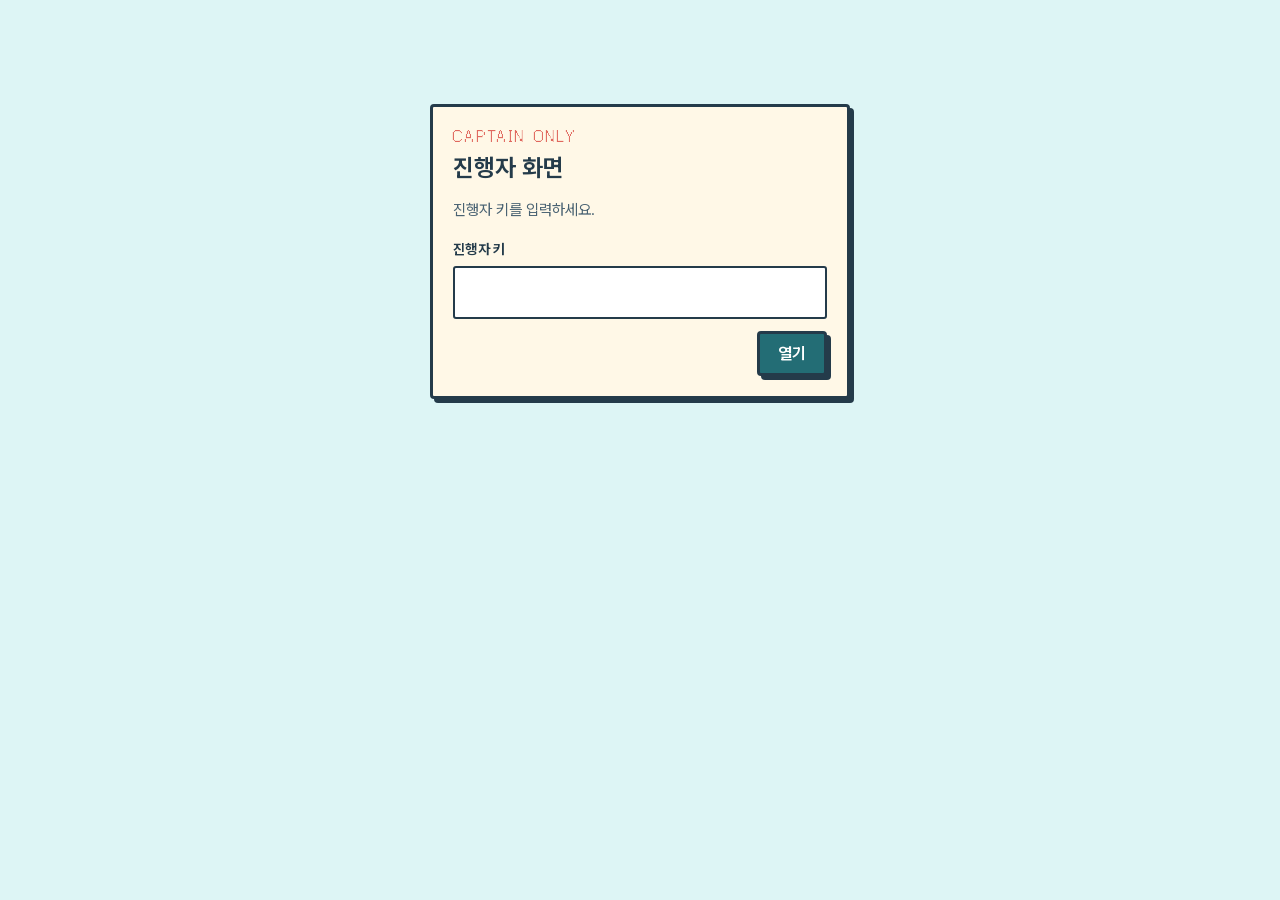
==== admin.html @ 7d0cd67b "미궁 — 대전 보물항해 v1: 10개 문항·3종 유형·기록장·아이디어 출항·진행자 화면 Co-Authored-By: Claude Fable 5.1 <noreply@anthropic" ====
<!doctype html>
<html lang="ko">
<head>
<meta charset="utf-8">
<meta name="viewport" content="width=device-width, initial-scale=1">
<title>미궁 진행자 화면 — 선원 기록</title>
<meta name="robots" content="noindex">
<link rel="stylesheet" href="styles.css?v=1">
<style>
  .admin { width: min(1360px, 100%); margin: 0 auto; padding: 24px; display: grid; gap: 16px; }
  .kpis { display: grid; grid-template-columns: repeat(auto-fit, minmax(150px, 1fr)); gap: 12px; }
  .kpi { border: 2px solid var(--ink); background: var(--white); padding: 10px 14px; }
  .kpi b { display: block; font-family: var(--font-pixel); font-size: 28px; line-height: 1.1; }
  .kpi span { font-size: 13px; color: var(--ink-soft); }
  table.crew { width: 100%; border-collapse: collapse; font-size: 14px; background: var(--white); }
  table.crew th, table.crew td { border: 1px solid #C9D3D8; padding: 6px 8px; text-align: left; vertical-align: top; }
  table.crew th { background: var(--sky); font-weight: 650; position: sticky; top: 0; }
  table.crew td.idea { min-width: 260px; }
  .bar { height: 10px; background: #E3E8EB; border: 1px solid var(--ink); position: relative; min-width: 80px; }
  .bar i { position: absolute; left: 0; top: 0; bottom: 0; background: var(--leaf); }
  .gate { max-width: 420px; margin: 80px auto; }
  .toolbar { display: flex; gap: 10px; align-items: center; flex-wrap: wrap; justify-content: space-between; }
  .status { font-size: 14px; color: var(--ink-soft); }
  pre { font-size: 12px; background: var(--white); border: 2px solid var(--ink); padding: 10px; overflow: auto; }
</style>
</head>
<body>
<div class="admin" id="app"></div>
<script src="config.js?v=1"></script>
<script>
(function () {
  const CFG = window.MIGUNG_CONFIG || {};
  const $ = (s) => document.querySelector(s);
  const esc = (s) => String(s ?? "").replace(/[&<>"']/g, (c) => ({ "&": "&amp;", "<": "&lt;", ">": "&gt;", '"': "&quot;", "'": "&#39;" }[c]));
  const key = new URLSearchParams(location.search).get("key") || sessionStorage.getItem("migung.admin");
  const app = $("#app");

  if (CFG.ADMIN_KEY && key !== CFG.ADMIN_KEY) {
    app.innerHTML = `<div class="panel gate"><div class="eyebrow">CAPTAIN ONLY</div><h2>진행자 화면</h2><p class="muted">진행자 키를 입력하세요.</p>
      <form id="gate"><div class="field"><label for="k">진행자 키</label><input id="k" type="password" autocomplete="off"></div><div class="btn-row end" style="margin-top:12px"><button class="btn">열기</button></div></form></div>`;
    $("#gate").onsubmit = (e) => { e.preventDefault(); sessionStorage.setItem("migung.admin", $("#k").value.trim()); location.search = ""; };
    return;
  }
  sessionStorage.setItem("migung.admin", key || "");

  let rows = [];
  function render() {
    const total = rows.length, finished = rows.filter((r) => r.ideaText).length;
    const avgCollected = total ? (rows.reduce((a, r) => a + (+r.collected || 0), 0) / total).toFixed(1) : "0";
    const assisted = rows.reduce((a, r) => a + (+r.assisted || 0), 0);
    app.innerHTML = `
      <div class="toolbar">
        <div><div class="eyebrow">CAPTAIN VIEW</div><h2 style="margin:0">미궁 선원 기록 <span class="muted">${esc(CFG.CAMP_NAME || "")}</span></h2></div>
        <div class="btn-row"><button type="button" class="btn btn-sm btn-ghost" id="refresh">새로고침</button><button type="button" class="btn btn-sm btn-ghost" id="csv">CSV 내려받기</button><label class="status"><input type="checkbox" id="auto" checked> 15초마다 자동 갱신</label></div>
      </div>
      <p class="status" id="status"></p>
      <div class="kpis">
        <div class="kpi"><b>${total}</b><span>접속 선원</span></div>
        <div class="kpi"><b>${finished}</b><span>아이디어 제출</span></div>
        <div class="kpi"><b>${avgCollected}</b><span>평균 발견 카드 (/10)</span></div>
        <div class="kpi"><b>${assisted}</b><span>함께 풀기 사용 (문항 수 합계)</span></div>
      </div>
      <div class="table-wrap panel" style="padding:0;max-height:70vh;overflow:auto">
        <table class="crew"><thead><tr><th>이름</th><th>학과</th><th>진행</th><th>시도</th><th>힌트</th><th>함께</th><th>선택 자원</th><th>고객 / 문제</th><th>아이디어 한 문장</th><th>최근 갱신</th></tr></thead>
        <tbody>${rows.length ? rows.map((r) => `<tr>
          <td><b>${esc(r.name)}</b></td><td>${esc(r.dept)}</td>
          <td><div class="bar"><i style="width:${(+r.collected || 0) * 10}%"></i></div><span class="muted">${esc(r.collected || 0)}/10 · ${esc(r.currentPuzzleId || "")}</span></td>
          <td>${esc(r.attempts)}</td><td>${esc(r.hints)}</td><td>${esc(r.assisted)}</td>
          <td>${esc(r.ideaResources)}</td><td>${esc(r.ideaCustomer)}${r.ideaProblem ? " / " + esc(r.ideaProblem) : ""}</td>
          <td class="idea">${r.ideaText ? "우리는 <b>" + esc(r.ideaCustomer) + "</b>이(가) 겪는 <b>" + esc(r.ideaProblem) + "</b> 문제를 <b>" + esc(r.ideaResources) + "</b>을(를) 활용한 <b>" + esc(r.ideaText) + "</b>(으)로 해결한다." : '<span class="muted">아직</span>'}</td>
          <td class="muted">${esc((r.updatedAt || "").replace("T", " ").slice(5, 16))}</td></tr>`).join("") : `<tr><td colspan="10" class="muted" style="padding:24px;text-align:center">아직 기록이 없어요.</td></tr>`}</tbody></table>
      </div>
      ${CFG.SHEET_ENDPOINT ? "" : `<div class="panel"><h3>구글 시트가 연결되지 않았어요</h3><p>config.js의 <code>SHEET_ENDPOINT</code>에 Apps Script 웹앱 URL을 넣으면 선원들의 기록이 이 화면과 구글 시트에 쌓여요. 설정 방법은 저장소의 <code>apps-script/README.md</code>를 보세요.</p>
        <p class="muted">연결 전에는 학생이 결과 화면에서 내려받은 JSON 파일을 아래에 붙여 넣어 확인할 수 있어요.</p>
        <textarea id="paste" rows="4" style="width:100%;border:2px solid var(--ink);padding:8px" placeholder='{"crew":...} 파일 내용을 붙여 넣고 추가를 누르세요'></textarea>
        <div class="btn-row end" style="margin-top:8px"><button type="button" class="btn btn-sm" id="add">추가</button></div></div>`}`;
    $("#refresh").onclick = fetchRows;
    $("#csv").onclick = downloadCsv;
    const add = $("#add"); if (add) add.onclick = () => { try { const j = JSON.parse($("#paste").value); rows.unshift(j.summary || j); render(); } catch (e) { alert("JSON을 읽을 수 없어요."); } };
  }
  function setStatus(t) { const s = $("#status"); if (s) s.textContent = t; }
  async function fetchRows() {
    if (!CFG.SHEET_ENDPOINT) { render(); setStatus("시트 미연결 — 로컬 보기 모드"); return; }
    setStatus("불러오는 중…");
    try {
      const r = await fetch(CFG.SHEET_ENDPOINT + "?action=crew&key=" + encodeURIComponent(CFG.ADMIN_KEY || ""), { cache: "no-store" });
      const j = await r.json();
      rows = (j.rows || []).sort((a, b) => String(b.updatedAt).localeCompare(String(a.updatedAt)));
      render(); setStatus("갱신 " + new Date().toLocaleTimeString("ko-KR") + " · " + rows.length + "명");
    } catch (e) { render(); setStatus("불러오기 실패: " + e.message + " — 엔드포인트 URL과 배포 권한(모든 사용자)을 확인하세요."); }
  }
  function downloadCsv() {
    const cols = ["name", "dept", "collected", "attempts", "hints", "assisted", "ideaResources", "ideaCustomer", "ideaProblem", "ideaText", "startedAt", "updatedAt", "sessionId", "puzzleDetail"];
    const q = (v) => '"' + String(v ?? "").replace(/"/g, '""') + '"';
    const csv = "﻿" + cols.join(",") + "\n" + rows.map((r) => cols.map((c) => q(r[c])).join(",")).join("\n");
    const a = document.createElement("a"); a.href = URL.createObjectURL(new Blob([csv], { type: "text/csv" })); a.download = "미궁_선원기록.csv"; a.click();
  }
  render(); fetchRows();
  setInterval(() => { const a = $("#auto"); if (a && a.checked && CFG.SHEET_ENDPOINT) fetchRows(); }, 15000);
})();
</script>
</body>
</html>
---- styles.css ----
/* ============================================================
   미궁 — 대전 보물항해 · 디자인 시스템
   레이아웃: 64px 헤더 + 3열(208 / 1fr / 272), 1024~1279 2열, 그 아래 1열
   픽셀은 프레임·바다·캐릭터에만, 사진과 본문은 선명하게
   ============================================================ */
@font-face { font-family: "Pretendard"; src: url("fonts/PretendardVariable.woff2") format("woff2"); font-weight: 45 920; font-display: swap; }
@font-face { font-family: "Galmuri11"; src: url("fonts/Galmuri11.woff2") format("woff2"); font-weight: 400; font-display: swap; }
@font-face { font-family: "Galmuri11"; src: url("fonts/Galmuri11-Bold.woff2") format("woff2"); font-weight: 700; font-display: swap; }

:root {
  --ink: #243B4A;
  --ink-soft: #4A6373;
  --cream: #FFF8E7;
  --cream-2: #FBEFD3;
  --sea: #5CCADB;
  --sea-deep: #3FB2C6;
  --sky: #DDF5F5;
  --sky-2: #BDE7F2;
  --leaf: #B7D883;
  --leaf-deep: #8FBF5A;
  --coral: #F28B82;
  --coral-deep: #E0675D;
  --primary: #236D75;
  --primary-deep: #1A545B;
  --yellow: #F6CD69;
  --white: #FFFFFF;
  --danger: #C94C45;
  --ok: #3E8E55;

  --font-body: "Pretendard", "Apple SD Gothic Neo", "Noto Sans KR", system-ui, sans-serif;
  --font-pixel: "Galmuri11", "DungGeunMo", "Pretendard", monospace;

  --border: 3px solid var(--ink);
  --shadow: 4px 4px 0 var(--ink);
  --shadow-sm: 2px 2px 0 var(--ink);
  --radius: 4px;

  --fs-body: 18px;
  --lh-body: 1.6;
  --gap: 16px;
  --pad: 24px;
  --max-w: 1360px;
}
:root[data-large="1"] { --fs-body: 20px; }

* { box-sizing: border-box; }
html, body { margin: 0; padding: 0; }
html { background: var(--sky); color: var(--ink); }
body {
  font-family: var(--font-body);
  font-size: var(--fs-body);
  line-height: var(--lh-body);
  background: var(--sky);
  color: var(--ink);
  -webkit-font-smoothing: antialiased;
  min-height: 100%;
  overflow-x: hidden;
}
img { max-width: 100%; display: block; }
button { font: inherit; color: inherit; cursor: pointer; }
button:disabled { cursor: not-allowed; }
input, textarea, select { font: inherit; color: inherit; }
[hidden] { display: none !important; }
.muted { color: var(--ink-soft); font-size: 0.85em; }
.w-full { width: 100%; }
.skip { position: absolute; left: -999px; top: 8px; background: var(--yellow); padding: 8px 12px; border: var(--border); z-index: 999; }
.skip:focus { left: 8px; }

:focus-visible { outline: 3px solid var(--yellow); outline-offset: 2px; }

/* ---------- 타이포 ---------- */
.title-pixel { font-family: var(--font-pixel); font-weight: 700; letter-spacing: 0.02em; line-height: 1.1; margin: 0; }
h1.title-pixel { font-size: clamp(44px, 6vw, 72px); color: var(--primary); display: flex; align-items: center; gap: 16px; flex-wrap: wrap; }
.title-pixel.sm { font-size: 26px; color: var(--primary); }
.eyebrow { font-family: var(--font-pixel); font-size: 13px; letter-spacing: 0.18em; color: var(--coral-deep); text-transform: uppercase; }
.eyebrow-row { display: flex; justify-content: space-between; align-items: baseline; gap: 8px; margin-bottom: 8px; }
h2 { font-size: 24px; font-weight: 650; line-height: 1.3; margin: 4px 0 8px; text-wrap: balance; }
h3 { font-size: 19px; font-weight: 650; margin: 0 0 8px; }
.lead { margin: 8px 0 16px; }

/* ---------- 패널·칩·버튼 ---------- */
.panel { background: var(--cream); border: var(--border); box-shadow: var(--shadow); border-radius: var(--radius); padding: 20px; }
.chip { display: inline-block; font-family: var(--font-pixel); font-size: 14px; letter-spacing: 0.04em; padding: 4px 10px; border: 2px solid var(--ink); border-radius: 3px; line-height: 1.2; vertical-align: middle; }
.chip-sea { background: var(--sky-2); }
.chip-ink { background: var(--ink); color: var(--cream); }
.chip-leaf { background: var(--leaf); }
.chip-coral { background: var(--coral); }
.chip-yellow { background: var(--yellow); }
.tag { font-family: var(--font-pixel); font-size: 13px; letter-spacing: 0.06em; display: inline-block; padding: 4px 10px; background: var(--ink); color: var(--cream); border-radius: 3px; }

.btn {
  display: inline-flex; align-items: center; justify-content: center; gap: 8px;
  padding: 10px 18px; min-height: 44px;
  background: var(--primary); color: var(--white);
  border: var(--border); border-radius: var(--radius); box-shadow: var(--shadow);
  font-weight: 650; font-size: 16px; line-height: 1.2;
  transition: transform 120ms, box-shadow 120ms;
  text-decoration: none;
}
.btn:hover { transform: translate(-1px, -1px); box-shadow: 5px 5px 0 var(--ink); }
.btn:active { transform: translate(3px, 3px); box-shadow: 1px 1px 0 var(--ink); }
.btn:disabled { background: #C9D3D8; color: #5E6E78; transform: none; box-shadow: var(--shadow); }
.btn-lg { font-size: 18px; padding: 14px 26px; min-height: 52px; }
.btn-sm { font-size: 14px; padding: 6px 12px; min-height: 36px; box-shadow: var(--shadow-sm); }
.btn-sm:hover { box-shadow: 3px 3px 0 var(--ink); }
.btn-coral { background: var(--coral); color: var(--ink); }
.btn-coral:hover { background: var(--coral-deep); }
.btn-leaf { background: var(--leaf); color: var(--ink); }
.btn-yellow { background: var(--yellow); color: var(--ink); }
.btn-ghost { background: var(--cream); color: var(--ink); }
.btn-ghost:hover { background: var(--cream-2); }
.btn-row { display: flex; gap: 12px; flex-wrap: wrap; align-items: center; }
.btn-row.end { justify-content: flex-end; }
.btn-row.between { justify-content: space-between; }
.link { background: none; border: 0; padding: 4px 2px; color: var(--primary); text-decoration: underline; text-underline-offset: 3px; font-size: 15px; }

/* ---------- 시작 화면 ---------- */
.screen { min-height: 100vh; }
.screen-start {
  position: relative; overflow: hidden;
  display: grid; grid-template-columns: minmax(0, 1fr); align-items: center;
  padding: 24px; padding-block: 48px 40px;
  background: linear-gradient(180deg, var(--sky-2) 0%, var(--sky) 45%, var(--sea) 45.01%, var(--sea) 100%);
}
.sea-scene { position: absolute; inset: 0; pointer-events: none; z-index: 0; }
.sun { position: absolute; right: 10%; top: 8%; width: 72px; height: 72px; background: var(--yellow); border: 3px solid rgba(36,59,74,0.15); box-shadow: 0 0 0 10px rgba(246,205,105,0.25); image-rendering: pixelated; clip-path: polygon(25% 0,75% 0,100% 25%,100% 75%,75% 100%,25% 100%,0 75%,0 25%); }
.cloud { position: absolute; width: 96px; height: 28px; background: var(--white); border-radius: 2px; box-shadow: 18px -14px 0 0 var(--white), 44px -18px 0 0 var(--white), 64px -8px 0 0 var(--white); opacity: 0.95; animation: drift 46s linear infinite; }
.cloud.c1 { left: 6%; top: 10%; }
.cloud.c2 { left: 40%; top: 6%; transform: scale(0.75); animation-duration: 60s; }
.cloud.c3 { left: 70%; top: 18%; transform: scale(0.9); animation-duration: 52s; animation-delay: -20s; }
@keyframes drift { from { translate: 0 0; } to { translate: 60px 0; } }
.island-far { position: absolute; top: calc(45% - 16px); height: 20px; background: var(--leaf); border: 3px solid var(--ink); border-bottom: 0; border-radius: 10px 10px 0 0; }
.island-far::after { content: ""; position: absolute; left: 50%; top: -22px; width: 4px; height: 22px; background: var(--ink); }
.island-far::before { content: ""; position: absolute; left: calc(50% + 4px); top: -22px; width: 14px; height: 10px; background: var(--coral); }
.island-far.i1 { left: 58%; width: 110px; }
.island-far.i2 { left: 76%; width: 70px; height: 14px; }
.island-far.i2::before { background: var(--leaf-deep); width: 10px; height: 10px; border-radius: 50%; left: calc(50% - 5px); top: -28px; }
.island-far.i2::after { height: 18px; top: -18px; }
.island-far.i3 { left: 88%; width: 140px; height: 24px; }
.island-far.i3::before { background: var(--yellow); }
.sea-band { position: absolute; left: -200px; right: -200px; height: 10px; background: repeating-linear-gradient(90deg, rgba(255,255,255,0.65) 0 26px, transparent 26px 70px); animation: waves 7s linear infinite; }
.sea-band.b1 { top: 52%; }
.sea-band.b2 { top: 66%; animation-duration: 9s; animation-direction: reverse; opacity: 0.6; }
.sea-band.b3 { top: 82%; animation-duration: 11s; opacity: 0.45; }
@keyframes waves { from { translate: 0 0; } to { translate: 70px 0; } }
.boat-wrap { position: absolute; right: 8%; top: 46%; width: 224px; height: 144px; animation: bob 4s ease-in-out infinite; }
@keyframes bob { 0%,100% { translate: 0 0; } 50% { translate: 0 -6px; } }
canvas.boat { width: 224px; height: auto; image-rendering: pixelated; position: absolute; left: 0; bottom: 0; }
.naru-on-boat { position: absolute; left: 88px; bottom: 70px; }
.naru-on-boat canvas.naru { width: 64px; height: 64px; }
canvas.naru { width: 64px; height: 64px; image-rendering: pixelated; display: block; }
.bubble { position: absolute; background: var(--cream); border: var(--border); box-shadow: var(--shadow-sm); padding: 8px 12px; font-size: 15px; font-weight: 600; border-radius: 3px; white-space: nowrap; }
.bubble-tag { position: absolute; left: -3px; top: -22px; font-family: var(--font-pixel); font-size: 12px; background: var(--ink); color: var(--cream); padding: 2px 8px; }
.bubble-boat { left: 60px; top: -28px; }
.bubble-boat::after { content: ""; position: absolute; left: 24px; bottom: -9px; width: 12px; height: 9px; background: var(--cream); border: 3px solid var(--ink); border-top: 0; clip-path: polygon(0 0, 100% 0, 50% 100%); }

.start-card { position: relative; z-index: 1; width: min(640px, 100%); padding: 32px 32px 24px; margin-left: clamp(0px, 6vw, 96px); }
.tag-camp { position: absolute; top: -16px; left: 24px; }
.steps3 { list-style: none; display: grid; grid-template-columns: repeat(3, 1fr); gap: 12px; padding: 0; margin: 4px 0 20px; }
.steps3 li { border: 2px solid var(--ink); background: var(--sky); padding: 10px 8px; text-align: center; font-size: 15px; font-weight: 600; border-radius: 3px; }
.steps3 b { display: block; font-family: var(--font-pixel); font-size: 12px; letter-spacing: 0.15em; color: var(--primary); }
.form-start { display: grid; grid-template-columns: 1fr 1fr; gap: 14px 16px; }
.field { display: grid; gap: 6px; min-width: 0; }
.field label { font-size: 14px; font-weight: 650; letter-spacing: 0.02em; }
.field input, .field textarea, .field select { width: 100%; padding: 10px 12px; border: 2px solid var(--ink); border-radius: 3px; background: var(--white); min-height: 44px; }
.field input:focus { outline: 3px solid var(--yellow); outline-offset: 1px; }
.field.invalid input { border-color: var(--danger); background: #FFF1F0; }
.form-error { grid-column: 1 / -1; color: var(--danger); font-size: 15px; margin: -4px 0 0; }
.start-actions { grid-column: 1 / -1; display: flex; justify-content: flex-end; gap: 12px; flex-wrap: wrap; margin-top: 4px; }
.start-links { display: flex; gap: 16px; margin-top: 18px; flex-wrap: wrap; }
.map-note { position: absolute; left: 24px; bottom: 12px; z-index: 1; font-size: 13px; color: var(--ink); background: rgba(255,248,231,0.85); padding: 2px 8px; border-radius: 3px; margin: 0; }

/* ---------- 게임 화면 ---------- */
.screen-game { background: var(--sky); display: flex; flex-direction: column; }
.topbar {
  height: 64px; display: flex; align-items: center; justify-content: space-between; gap: 16px;
  padding: 0 var(--pad); background: var(--cream); border-bottom: var(--border);
  position: sticky; top: 0; z-index: 20;
}
.topbar-brand { display: flex; align-items: center; gap: 12px; min-width: 0; }
.topbar-camp { font-size: 13px; color: var(--ink-soft); white-space: nowrap; overflow: hidden; text-overflow: ellipsis; }
.topbar-right { display: flex; align-items: center; gap: 12px; }
.crew-label { font-size: 14px; font-weight: 650; white-space: nowrap; max-width: 220px; overflow: hidden; text-overflow: ellipsis; }
.progress-pips { display: flex; gap: 4px; }
.progress-pips i { width: 14px; height: 14px; border: 2px solid var(--ink); background: var(--white); display: block; }
.progress-pips i.done { background: var(--yellow); }
.progress-pips i.cur { background: var(--sky-2); }
.progress-count { font-family: var(--font-pixel); font-weight: 700; font-size: 16px; }

.layout {
  width: 100%; max-width: var(--max-w); margin: 0 auto;
  display: grid; grid-template-columns: 208px minmax(0, 1fr) 272px; gap: var(--gap);
  padding: var(--pad); padding-block: 24px 40px; align-items: start;
  background:
    repeating-linear-gradient(90deg, rgba(255,255,255,0.35) 0 26px, transparent 26px 70px) 0 100% / 100% 10px no-repeat,
    linear-gradient(180deg, transparent 0 calc(100% - 88px), var(--sea) calc(100% - 88px)) ;
}
.col-route { padding: 16px; position: sticky; top: 88px; }
.route { list-style: none; margin: 10px 0 0; padding: 0; display: grid; gap: 8px; }
.route li { display: flex; align-items: center; gap: 8px; }
.route button {
  flex: 1; display: flex; align-items: center; gap: 8px; text-align: left;
  padding: 7px 8px; border: 2px solid var(--ink); background: var(--white); border-radius: 3px; font-size: 14px; font-weight: 600; min-height: 40px;
}
.route button b { font-family: var(--font-pixel); font-size: 12px; min-width: 22px; height: 22px; display: inline-grid; place-items: center; border: 2px solid var(--ink); background: var(--cream); }
.route button .nm { flex: 1; overflow: hidden; text-overflow: ellipsis; white-space: nowrap; }
.route button .st { font-size: 12px; }
.route li.locked button { background: #EEF1F2; color: #7A8A94; border-color: #9DB0BA; border-style: dashed; }
.route li.locked button b { background: #EEF1F2; border-color: #9DB0BA; }
.route li.done button { background: var(--leaf); }
.route li.done button b { background: var(--yellow); }
.route li.cur button { background: var(--sky-2); box-shadow: var(--shadow-sm); outline: 2px solid var(--ink); outline-offset: 1px; }
.route-note { font-size: 13px; color: var(--ink-soft); margin: 12px 0 0; }

.col-main { padding: 22px 24px 24px; min-width: 0; }
.puzzle-head { display: flex; gap: 8px; align-items: center; flex-wrap: wrap; }
.puzzle-story { margin: 6px 0 14px; color: var(--ink-soft); }
.photo-row { display: grid; grid-template-columns: minmax(0, 1.5fr) minmax(220px, 1fr); gap: 14px; align-items: stretch; margin-bottom: 14px; }
.photo-frame { position: relative; border: var(--border); background: var(--cream-2); box-shadow: var(--shadow-sm); aspect-ratio: 16 / 9; display: grid; place-items: center; overflow: hidden; }
.photo-frame img { width: 100%; height: 100%; object-fit: contain; image-rendering: auto; }
.photo-frame .photo-tag { position: absolute; left: 0; top: 0; }
.photo-frame .photo-zoom { position: absolute; right: 8px; bottom: 8px; }
.photo-frame .photo-fail { padding: 16px; text-align: center; font-size: 15px; display: grid; gap: 8px; justify-items: center; }
.photo-frame.failed { background: repeating-linear-gradient(135deg, var(--cream-2) 0 10px, var(--cream) 10px 20px); }
.photo-meta { display: flex; gap: 8px; align-items: center; justify-content: space-between; font-size: 13px; color: var(--ink-soft); margin-top: 6px; flex-wrap: wrap; }
.clues { border: 2px solid var(--ink); background: var(--sky); padding: 12px 14px; display: grid; gap: 8px; align-content: start; min-width: 0; }
.clues .eyebrow { color: var(--primary); }
.clue { display: flex; gap: 10px; align-items: flex-start; font-size: 16px; line-height: 1.5; }
.clue b { font-family: var(--font-pixel); font-size: 12px; min-width: 22px; height: 22px; display: inline-grid; place-items: center; border: 2px solid var(--ink); background: var(--cream); margin-top: 2px; }
.fiction-note { font-size: 13px; color: var(--ink-soft); margin-top: 2px; }

.question { font-size: 20px; font-weight: 650; margin: 10px 0 12px; }
.answers { display: grid; gap: 10px; }
.opt {
  display: flex; align-items: center; gap: 12px; text-align: left; width: 100%;
  padding: 12px 14px; border: 2px solid var(--ink); background: var(--white); border-radius: 3px; min-height: 52px; font-size: 17px;
  transition: transform 120ms;
}
.opt b { font-family: var(--font-pixel); font-size: 13px; min-width: 28px; height: 28px; display: inline-grid; place-items: center; border: 2px solid var(--ink); background: var(--cream); flex: none; }
.opt:hover:not(:disabled) { background: var(--cream); }
.opt.selected { background: var(--sky-2); box-shadow: var(--shadow-sm); }
.opt.wrong { background: #FFECEA; border-color: var(--danger); }
.opt.correct { background: var(--leaf); }
.opt:disabled { opacity: 0.85; cursor: default; }
.opt .seq { margin-left: auto; font-family: var(--font-pixel); font-size: 13px; background: var(--yellow); border: 2px solid var(--ink); padding: 2px 8px; }
.opt .pair { margin-left: auto; font-size: 14px; font-weight: 650; background: var(--yellow); border: 2px solid var(--ink); padding: 2px 8px; }
.opt .pair, .opt .seq { white-space: nowrap; flex: none; }
.opt > span:not(.pair):not(.seq) { flex: 1; min-width: 0; }
.order-help, .match-help { font-size: 14px; color: var(--ink-soft); margin: -4px 0 8px; }
.order-list { display: grid; gap: 10px; }
.match-grid { display: grid; grid-template-columns: 1fr 1fr; gap: 10px 16px; }
.match-grid .col-h { font-size: 13px; font-weight: 650; color: var(--ink-soft); letter-spacing: 0.04em; }
.match-grid .opt.active { background: var(--yellow); }
.match-grid .opt.paired { background: var(--leaf); }

.feedback { margin: 12px 0 0; padding: 10px 14px; border: 2px solid var(--ink); border-radius: 3px; font-size: 16px; display: flex; gap: 10px; align-items: flex-start; }
.feedback.wrong { background: #FFECEA; border-color: var(--danger); }
.feedback.right { background: var(--leaf); }
.feedback.info { background: var(--sky); }
.submit-row { display: flex; justify-content: flex-end; gap: 12px; margin-top: 16px; flex-wrap: wrap; align-items: center; position: sticky; bottom: 0; padding: 10px 0 0; background: linear-gradient(180deg, transparent, var(--cream) 30%); }

.col-side { display: grid; gap: var(--gap); min-width: 0; position: sticky; top: 88px; }
.col-side .panel { padding: 16px; }
.naru-head { display: flex; align-items: flex-end; gap: 10px; }
.naru-say { margin: 10px 0 0; padding: 10px 12px; background: var(--white); border: 2px solid var(--ink); border-radius: 3px; font-size: 15px; position: relative; }
.naru-say::before { content: ""; position: absolute; left: 20px; top: -9px; width: 12px; height: 9px; background: var(--white); border: 2px solid var(--ink); border-bottom: 0; clip-path: polygon(0 100%, 100% 100%, 50% 0); }
.hint-list { display: grid; gap: 8px; margin: 0 0 10px; padding: 0; list-style: none; }
.hint-list li { background: var(--white); border: 2px solid var(--ink); padding: 8px 10px; font-size: 15px; border-left-width: 6px; border-left-color: var(--yellow); }
.hint-list li.reveal { border-left-color: var(--coral); }
.log-mini { display: grid; grid-template-columns: repeat(5, 1fr); gap: 6px; margin: 8px 0 12px; }
.log-mini i { aspect-ratio: 1; border: 2px solid var(--ink); background: var(--white); display: grid; place-items: center; font-family: var(--font-pixel); font-size: 12px; color: #9DB0BA; }
.log-mini i.got { background: var(--yellow); color: var(--ink); }
.log-mini i.heart { outline: 2px solid var(--coral); outline-offset: -4px; }

/* ---------- 섬 도착 / 발견 카드 / 모달 ---------- */
.modal-root { position: fixed; inset: 0; z-index: 50; display: grid; place-items: center; padding: 16px; }
.modal-backdrop { position: absolute; inset: 0; background: rgba(36,59,74,0.55); }
.modal { position: relative; width: min(760px, 100%); max-height: calc(100vh - 32px); overflow: auto; padding: 24px; }
.modal.wide { width: min(1100px, 100%); }
.modal-close { position: absolute; right: 12px; top: 12px; z-index: 2; }
.modal h2 { padding-right: 90px; }
.island-arrive { display: grid; grid-template-columns: 120px 1fr; gap: 20px; align-items: center; }
.island-pix { width: 120px; height: 90px; position: relative; }
.island-pix .land { position: absolute; left: 10px; right: 10px; bottom: 10px; height: 36px; background: var(--leaf); border: var(--border); border-radius: 18px 18px 4px 4px; }
.island-pix .flag { position: absolute; left: 56px; bottom: 44px; width: 4px; height: 30px; background: var(--ink); }
.island-pix .flag::after { content: ""; position: absolute; left: 4px; top: 0; width: 18px; height: 12px; background: var(--coral); }
.island-pix .water { position: absolute; left: 0; right: 0; bottom: 0; height: 10px; background: repeating-linear-gradient(90deg, var(--sea) 0 12px, var(--sea-deep) 12px 24px); }
.card-discover { display: grid; grid-template-columns: minmax(0, 1fr) minmax(0, 1.1fr); gap: 20px; align-items: start; }
.card-discover .photo-frame { aspect-ratio: 4 / 3; }
.card-discover dl { margin: 0; display: grid; gap: 12px; }
.card-discover dt { font-family: var(--font-pixel); font-size: 12px; letter-spacing: 0.15em; color: var(--coral-deep); }
.card-discover dd { margin: 2px 0 0; font-size: 16px; }
.card-discover .idea-q { background: var(--sky); border: 2px solid var(--ink); padding: 10px 12px; }
.stars { position: fixed; inset: 0; pointer-events: none; z-index: 60; }
.stars i { position: absolute; width: 14px; height: 14px; background: var(--yellow); clip-path: polygon(50% 0, 62% 38%, 100% 50%, 62% 62%, 50% 100%, 38% 62%, 0 50%, 38% 38%); animation: pop 600ms ease-out forwards; }
@keyframes pop { 0% { transform: scale(0.3) translateY(0); opacity: 1; } 100% { transform: scale(1.4) translateY(-40px); opacity: 0; } }

/* 기록장 */
.log-grid { display: grid; grid-template-columns: repeat(auto-fill, minmax(150px, 1fr)); gap: 12px; }
.log-card { border: 2px solid var(--ink); background: var(--white); border-radius: 3px; overflow: hidden; text-align: left; padding: 0; display: grid; grid-template-rows: auto 1fr; box-shadow: var(--shadow-sm); }
.log-card .ph { aspect-ratio: 4 / 3; background: var(--cream-2); display: grid; place-items: center; overflow: hidden; }
.log-card .ph img { width: 100%; height: 100%; object-fit: cover; }
.log-card .bd { padding: 8px 10px; font-size: 14px; display: grid; gap: 4px; }
.log-card .bd b { font-size: 15px; }
.log-card.locked { background: #EEF1F2; color: #7A8A94; border-style: dashed; box-shadow: none; }
.log-card.locked .ph { background: repeating-linear-gradient(135deg, #E3E8EB 0 10px, #EEF1F2 10px 20px); font-family: var(--font-pixel); font-size: 20px; color: #9DB0BA; }
.log-card .cat { font-size: 12px; color: var(--ink-soft); }
.log-card .heart { color: var(--coral-deep); font-weight: 700; }
.log-filters { display: flex; gap: 8px; flex-wrap: wrap; margin: 0 0 14px; }
.log-filters button { font-size: 14px; padding: 4px 10px; border: 2px solid var(--ink); background: var(--white); border-radius: 3px; min-height: 34px; }
.log-filters button.on { background: var(--yellow); }
.card-detail { display: grid; grid-template-columns: minmax(0, 1fr) minmax(0, 1fr); gap: 20px; }

/* ---------- 아이디어 출항 ---------- */
.narrow { width: min(900px, 100%); margin: 0 auto; padding: var(--pad); padding-block: 24px 48px; }
.idea-panel { padding: 24px 28px; }
.idea-steps { display: grid; grid-template-columns: repeat(4, 1fr); gap: 8px; margin-bottom: 20px; }
.idea-steps span { font-family: var(--font-pixel); font-size: 12px; letter-spacing: 0.08em; text-align: center; padding: 8px 4px; border: 2px solid var(--ink); background: var(--white); }
.idea-steps span.on { background: var(--yellow); }
.idea-steps span.done { background: var(--leaf); }
.pick-grid { display: grid; grid-template-columns: repeat(auto-fill, minmax(150px, 1fr)); gap: 12px; margin: 12px 0; }
.pick-grid .log-card { cursor: pointer; }
.pick-grid .log-card.on { outline: 3px solid var(--coral); outline-offset: 2px; background: var(--cream); }
.picked-strip { display: flex; gap: 10px; flex-wrap: wrap; margin: 0 0 16px; }
.picked-strip .chip { font-family: var(--font-body); font-weight: 650; font-size: 14px; background: var(--leaf); }
.choices { display: grid; gap: 10px; margin: 12px 0; }
.sentence { background: var(--sky); border: 2px solid var(--ink); padding: 14px 16px; font-size: 18px; line-height: 1.7; }
.sentence b { background: var(--yellow); padding: 0 6px; border: 2px solid var(--ink); border-radius: 3px; font-weight: 650; }
.sentence .blank { background: var(--white); color: #9DB0BA; }
.counter { font-size: 13px; color: var(--ink-soft); text-align: right; }

/* ---------- 결과 ---------- */
.result-panel { padding: 28px 32px; }
.result-head { display: flex; gap: 16px; align-items: center; flex-wrap: wrap; }
.result-grid { display: grid; grid-template-columns: 1fr 1fr; gap: 16px; margin: 16px 0; }
.result-box { border: 2px solid var(--ink); background: var(--white); padding: 12px 14px; }
.result-box .eyebrow { margin-bottom: 4px; }
.big-sentence { font-size: 22px; line-height: 1.6; font-weight: 600; background: var(--yellow); border: var(--border); box-shadow: var(--shadow-sm); padding: 18px 20px; margin: 12px 0 18px; text-wrap: balance; }
.stat-row { display: flex; gap: 16px; flex-wrap: wrap; font-size: 15px; color: var(--ink-soft); }
.save-state { font-size: 14px; margin-top: 10px; }
.save-state.ok { color: var(--ok); }
.save-state.warn { color: var(--danger); }

/* ---------- 출처 표 ---------- */
.src-table { width: 100%; border-collapse: collapse; font-size: 14px; }
.src-table th, .src-table td { border-bottom: 1px solid #C9D3D8; padding: 8px 6px; text-align: left; vertical-align: top; }
.src-table th { font-family: var(--font-pixel); font-size: 12px; letter-spacing: 0.1em; color: var(--ink-soft); }
.table-wrap { overflow-x: auto; }

/* ---------- 설정 ---------- */
.setting-row { display: flex; justify-content: space-between; align-items: center; gap: 16px; padding: 12px 0; border-bottom: 1px solid #C9D3D8; }
.switch { width: 52px; height: 30px; border: 2px solid var(--ink); background: var(--white); position: relative; border-radius: 3px; flex: none; }
.switch::after { content: ""; position: absolute; left: 3px; top: 3px; width: 20px; height: 20px; background: var(--ink); transition: left 120ms; }
.switch[aria-checked="true"] { background: var(--leaf); }
.switch[aria-checked="true"]::after { left: 25px; }
.danger-zone { margin-top: 16px; padding: 12px 14px; border: 2px dashed var(--danger); }

/* ---------- 토스트 ---------- */
.toast { position: fixed; left: 50%; bottom: 24px; translate: -50% 0; background: var(--ink); color: var(--cream); padding: 10px 16px; border-radius: 3px; font-size: 15px; z-index: 70; box-shadow: var(--shadow-sm); max-width: calc(100vw - 32px); }

/* ---------- 반응형 ---------- */
@media (max-width: 1279px) {
  .layout { grid-template-columns: 176px minmax(0, 1fr); }
  .col-side { grid-column: 2; position: static; grid-template-columns: 1fr 1fr 1fr; }
  .topbar-camp { display: none; }
}
@media (max-width: 1023px) {
  .layout { grid-template-columns: minmax(0, 1fr); }
  .col-route { position: static; padding: 12px; }
  .route { grid-template-columns: repeat(auto-fill, minmax(140px, 1fr)); }
  .route-note { display: none; }
  .col-side { grid-column: 1; grid-template-columns: 1fr 1fr; }
  .side-log { grid-column: 1 / -1; }
  .photo-row { grid-template-columns: 1fr; }
  .crew-label { display: none; }
}
@media (max-width: 767px) {
  :root { --pad: 16px; --fs-body: 16px; }
  .screen-start { padding: 16px; padding-block: 40px 56px; align-items: start; }
  .start-card { margin-left: 0; padding: 28px 18px 18px; }
  .boat-wrap { right: -40px; top: auto; bottom: 24px; transform: scale(0.7); transform-origin: bottom right; }
  .bubble-boat { display: none; }
  .steps3 { grid-template-columns: 1fr 1fr 1fr; gap: 6px; }
  .steps3 li { font-size: 13px; padding: 8px 4px; }
  .form-start { grid-template-columns: 1fr; }
  .col-route { padding: 10px 12px; }
  .route { display: flex; overflow-x: auto; gap: 6px; padding-bottom: 4px; margin-top: 6px; scrollbar-width: thin; }
  .route li { flex: none; }
  .route button { min-height: 36px; padding: 5px 8px; font-size: 13px; }
  .route button .nm { max-width: 120px; }
  .topbar { height: auto; min-height: 56px; padding: 8px var(--pad); flex-wrap: wrap; gap: 8px; }
  .topbar-brand .title-pixel.sm { font-size: 22px; }
  .progress-pips { display: none; }
  .col-main { padding: 16px; }
  .col-side { grid-template-columns: 1fr; }
  .match-grid { grid-template-columns: 1fr; }
  .question { font-size: 18px; }
  .opt { font-size: 16px; }
  .modal { padding: 18px; }
  .island-arrive, .card-discover, .card-detail, .result-grid { grid-template-columns: 1fr; }
  .idea-steps { grid-template-columns: 1fr 1fr; }
  .idea-panel, .result-panel { padding: 18px; }
  .big-sentence { font-size: 19px; }
  .submit-row { padding-bottom: env(safe-area-inset-bottom, 0px); }
}

@media (prefers-reduced-motion: reduce) {
  *, *::before, *::after { animation: none !important; transition: none !important; }
}
:root[data-motion="off"] *, :root[data-motion="off"] *::before, :root[data-motion="off"] *::after { animation: none !important; transition: none !important; }
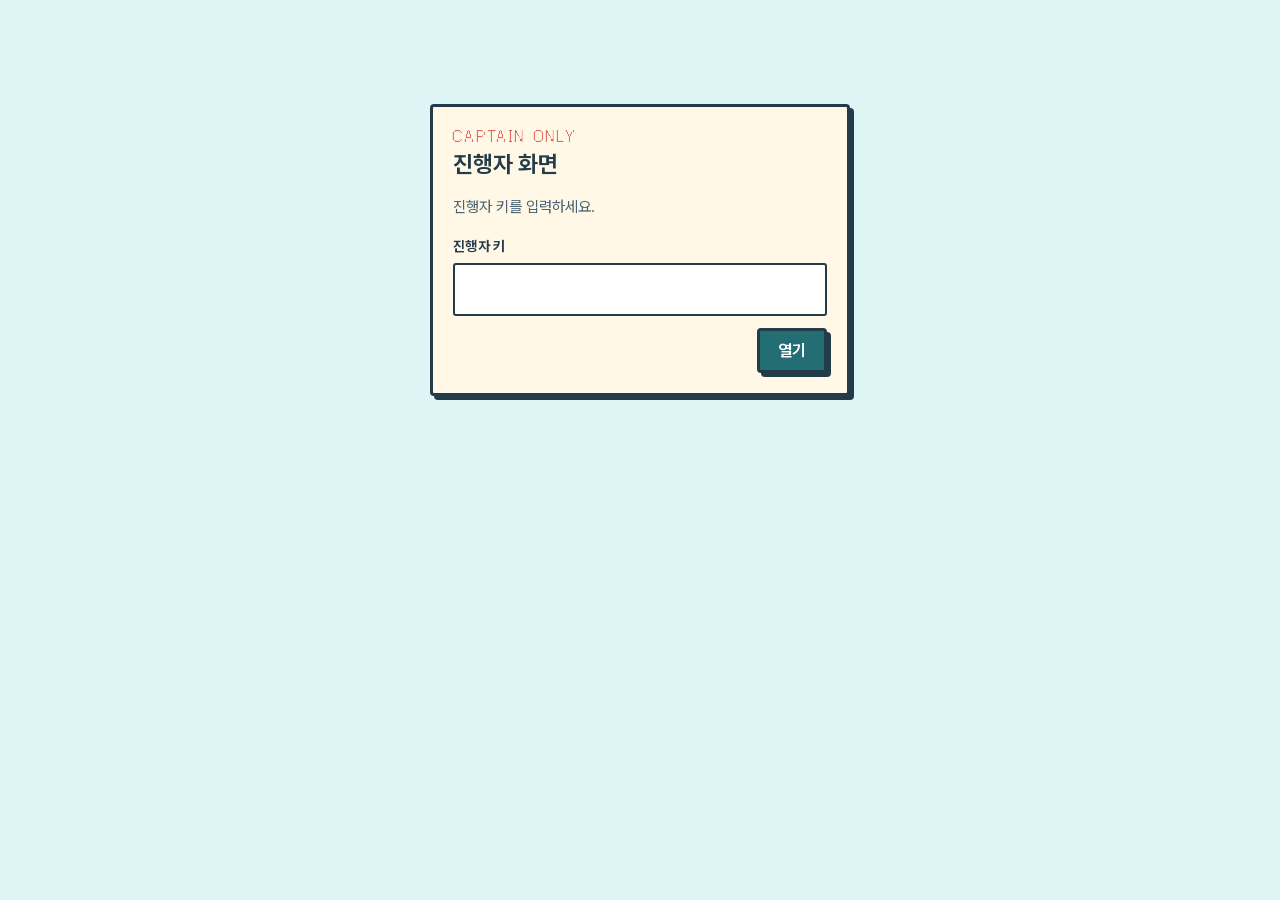
==== commit e6c47616: "문제 화면을 1440×900·1366×768 한 화면에 맞춤 (스크롤 제거), 순서/연결 태그 줄바꿈 수정 Co-Authored-By: Claude Fable 5.1 <norepl" ====
--- a/admin.html
+++ b/admin.html
@@ -5,7 +5,7 @@
 <meta name="viewport" content="width=device-width, initial-scale=1">
 <title>미궁 진행자 화면 — 선원 기록</title>
 <meta name="robots" content="noindex">
-<link rel="stylesheet" href="styles.css?v=1">
+<link rel="stylesheet" href="styles.css?v=2">
 <style>
   .admin { width: min(1360px, 100%); margin: 0 auto; padding: 24px; display: grid; gap: 16px; }
   .kpis { display: grid; grid-template-columns: repeat(auto-fit, minmax(150px, 1fr)); gap: 12px; }
@@ -26,7 +26,7 @@
 </head>
 <body>
 <div class="admin" id="app"></div>
-<script src="config.js?v=1"></script>
+<script src="config.js?v=2"></script>
 <script>
 (function () {
   const CFG = window.MIGUNG_CONFIG || {};
--- a/styles.css
+++ b/styles.css
@@ -74,7 +74,7 @@
 .title-pixel.sm { font-size: 26px; color: var(--primary); }
 .eyebrow { font-family: var(--font-pixel); font-size: 13px; letter-spacing: 0.18em; color: var(--coral-deep); text-transform: uppercase; }
 .eyebrow-row { display: flex; justify-content: space-between; align-items: baseline; gap: 8px; margin-bottom: 8px; }
-h2 { font-size: 24px; font-weight: 650; line-height: 1.3; margin: 4px 0 8px; text-wrap: balance; }
+h2 { font-size: 23px; font-weight: 650; line-height: 1.3; margin: 2px 0 4px; text-wrap: balance; }
 h3 { font-size: 19px; font-weight: 650; margin: 0 0 8px; }
 .lead { margin: 8px 0 16px; }
 
@@ -190,13 +190,13 @@
 .layout {
   width: 100%; max-width: var(--max-w); margin: 0 auto;
   display: grid; grid-template-columns: 208px minmax(0, 1fr) 272px; gap: var(--gap);
-  padding: var(--pad); padding-block: 24px 40px; align-items: start;
+  padding: var(--pad); padding-block: 16px 32px; align-items: start;
   background:
     repeating-linear-gradient(90deg, rgba(255,255,255,0.35) 0 26px, transparent 26px 70px) 0 100% / 100% 10px no-repeat,
     linear-gradient(180deg, transparent 0 calc(100% - 88px), var(--sea) calc(100% - 88px)) ;
 }
-.col-route { padding: 16px; position: sticky; top: 88px; }
-.route { list-style: none; margin: 10px 0 0; padding: 0; display: grid; gap: 8px; }
+.col-route { padding: 14px; position: sticky; top: 80px; }
+.route { list-style: none; margin: 8px 0 0; padding: 0; display: grid; gap: 6px; }
 .route li { display: flex; align-items: center; gap: 8px; }
 .route button {
   flex: 1; display: flex; align-items: center; gap: 8px; text-align: left;
@@ -212,28 +212,28 @@
 .route li.cur button { background: var(--sky-2); box-shadow: var(--shadow-sm); outline: 2px solid var(--ink); outline-offset: 1px; }
 .route-note { font-size: 13px; color: var(--ink-soft); margin: 12px 0 0; }
 
-.col-main { padding: 22px 24px 24px; min-width: 0; }
+.col-main { padding: 16px 22px 14px; min-width: 0; }
 .puzzle-head { display: flex; gap: 8px; align-items: center; flex-wrap: wrap; }
-.puzzle-story { margin: 6px 0 14px; color: var(--ink-soft); }
-.photo-row { display: grid; grid-template-columns: minmax(0, 1.5fr) minmax(220px, 1fr); gap: 14px; align-items: stretch; margin-bottom: 14px; }
-.photo-frame { position: relative; border: var(--border); background: var(--cream-2); box-shadow: var(--shadow-sm); aspect-ratio: 16 / 9; display: grid; place-items: center; overflow: hidden; }
+.puzzle-story { margin: 2px 0 10px; color: var(--ink-soft); font-size: 16px; }
+.photo-row { display: grid; grid-template-columns: minmax(0, 1.15fr) minmax(220px, 1fr); gap: 12px; align-items: start; margin-bottom: 8px; }
+.photo-frame { position: relative; border: var(--border); background: var(--cream-2); box-shadow: var(--shadow-sm); aspect-ratio: 16 / 9; max-height: 236px; width: 100%; display: grid; place-items: center; overflow: hidden; }
 .photo-frame img { width: 100%; height: 100%; object-fit: contain; image-rendering: auto; }
 .photo-frame .photo-tag { position: absolute; left: 0; top: 0; }
 .photo-frame .photo-zoom { position: absolute; right: 8px; bottom: 8px; }
 .photo-frame .photo-fail { padding: 16px; text-align: center; font-size: 15px; display: grid; gap: 8px; justify-items: center; }
 .photo-frame.failed { background: repeating-linear-gradient(135deg, var(--cream-2) 0 10px, var(--cream) 10px 20px); }
-.photo-meta { display: flex; gap: 8px; align-items: center; justify-content: space-between; font-size: 13px; color: var(--ink-soft); margin-top: 6px; flex-wrap: wrap; }
-.clues { border: 2px solid var(--ink); background: var(--sky); padding: 12px 14px; display: grid; gap: 8px; align-content: start; min-width: 0; }
+.photo-meta { display: flex; gap: 8px; align-items: center; justify-content: space-between; font-size: 12px; color: var(--ink-soft); margin-top: 4px; flex-wrap: wrap; line-height: 1.4; }
+.clues { border: 2px solid var(--ink); background: var(--sky); padding: 10px 12px; display: grid; gap: 6px; align-content: start; min-width: 0; }
 .clues .eyebrow { color: var(--primary); }
-.clue { display: flex; gap: 10px; align-items: flex-start; font-size: 16px; line-height: 1.5; }
+.clue { display: flex; gap: 8px; align-items: flex-start; font-size: 15px; line-height: 1.45; }
 .clue b { font-family: var(--font-pixel); font-size: 12px; min-width: 22px; height: 22px; display: inline-grid; place-items: center; border: 2px solid var(--ink); background: var(--cream); margin-top: 2px; }
 .fiction-note { font-size: 13px; color: var(--ink-soft); margin-top: 2px; }
 
-.question { font-size: 20px; font-weight: 650; margin: 10px 0 12px; }
-.answers { display: grid; gap: 10px; }
+.question { font-size: 19px; font-weight: 650; margin: 6px 0 8px; }
+.answers { display: grid; gap: 8px; }
 .opt {
   display: flex; align-items: center; gap: 12px; text-align: left; width: 100%;
-  padding: 12px 14px; border: 2px solid var(--ink); background: var(--white); border-radius: 3px; min-height: 52px; font-size: 17px;
+  padding: 9px 14px; border: 2px solid var(--ink); background: var(--white); border-radius: 3px; min-height: 46px; font-size: 16px;
   transition: transform 120ms;
 }
 .opt b { font-family: var(--font-pixel); font-size: 13px; min-width: 28px; height: 28px; display: inline-grid; place-items: center; border: 2px solid var(--ink); background: var(--cream); flex: none; }
@@ -246,21 +246,21 @@
 .opt .pair { margin-left: auto; font-size: 14px; font-weight: 650; background: var(--yellow); border: 2px solid var(--ink); padding: 2px 8px; }
 .opt .pair, .opt .seq { white-space: nowrap; flex: none; }
 .opt > span:not(.pair):not(.seq) { flex: 1; min-width: 0; }
-.order-help, .match-help { font-size: 14px; color: var(--ink-soft); margin: -4px 0 8px; }
-.order-list { display: grid; gap: 10px; }
-.match-grid { display: grid; grid-template-columns: 1fr 1fr; gap: 10px 16px; }
+.order-help, .match-help { font-size: 13px; color: var(--ink-soft); margin: -4px 0 6px; }
+.order-list { display: grid; gap: 8px; }
+.match-grid { display: grid; grid-template-columns: 1fr 1fr; gap: 8px 14px; }
 .match-grid .col-h { font-size: 13px; font-weight: 650; color: var(--ink-soft); letter-spacing: 0.04em; }
 .match-grid .opt.active { background: var(--yellow); }
 .match-grid .opt.paired { background: var(--leaf); }
 
-.feedback { margin: 12px 0 0; padding: 10px 14px; border: 2px solid var(--ink); border-radius: 3px; font-size: 16px; display: flex; gap: 10px; align-items: flex-start; }
+.feedback { margin: 8px 0 0; padding: 8px 12px; border: 2px solid var(--ink); border-radius: 3px; font-size: 16px; display: flex; gap: 10px; align-items: flex-start; }
 .feedback.wrong { background: #FFECEA; border-color: var(--danger); }
 .feedback.right { background: var(--leaf); }
 .feedback.info { background: var(--sky); }
-.submit-row { display: flex; justify-content: flex-end; gap: 12px; margin-top: 16px; flex-wrap: wrap; align-items: center; position: sticky; bottom: 0; padding: 10px 0 0; background: linear-gradient(180deg, transparent, var(--cream) 30%); }
-
-.col-side { display: grid; gap: var(--gap); min-width: 0; position: sticky; top: 88px; }
-.col-side .panel { padding: 16px; }
+.submit-row { display: flex; justify-content: flex-end; gap: 12px; margin-top: 10px; flex-wrap: wrap; align-items: center; position: sticky; bottom: 0; padding: 8px 0 0; background: linear-gradient(180deg, transparent, var(--cream) 30%); }
+
+.col-side { display: grid; gap: 12px; min-width: 0; position: sticky; top: 80px; }
+.col-side .panel { padding: 14px; }
 .naru-head { display: flex; align-items: flex-end; gap: 10px; }
 .naru-say { margin: 10px 0 0; padding: 10px 12px; background: var(--white); border: 2px solid var(--ink); border-radius: 3px; font-size: 15px; position: relative; }
 .naru-say::before { content: ""; position: absolute; left: 20px; top: -9px; width: 12px; height: 9px; background: var(--white); border: 2px solid var(--ink); border-bottom: 0; clip-path: polygon(0 100%, 100% 100%, 50% 0); }
@@ -408,3 +408,15 @@
   *, *::before, *::after { animation: none !important; transition: none !important; }
 }
 :root[data-motion="off"] *, :root[data-motion="off"] *::before, :root[data-motion="off"] *::after { animation: none !important; transition: none !important; }
+
+/* 낮은 화면(1366×768 등): 사진·여백을 더 줄여 제출 버튼까지 한 화면에 */
+@media (min-width: 1024px) and (max-height: 820px) {
+  .photo-frame { max-height: 190px; }
+  .photo-row { grid-template-columns: minmax(0, 1fr) minmax(220px, 1fr); }
+  .puzzle-story { display: none; }
+  h2 { font-size: 21px; }
+  .opt { min-height: 42px; padding: 7px 12px; font-size: 15px; }
+  .clue { font-size: 14px; }
+  .question { font-size: 17px; margin: 4px 0 6px; }
+  .layout { padding-block: 12px 24px; }
+}
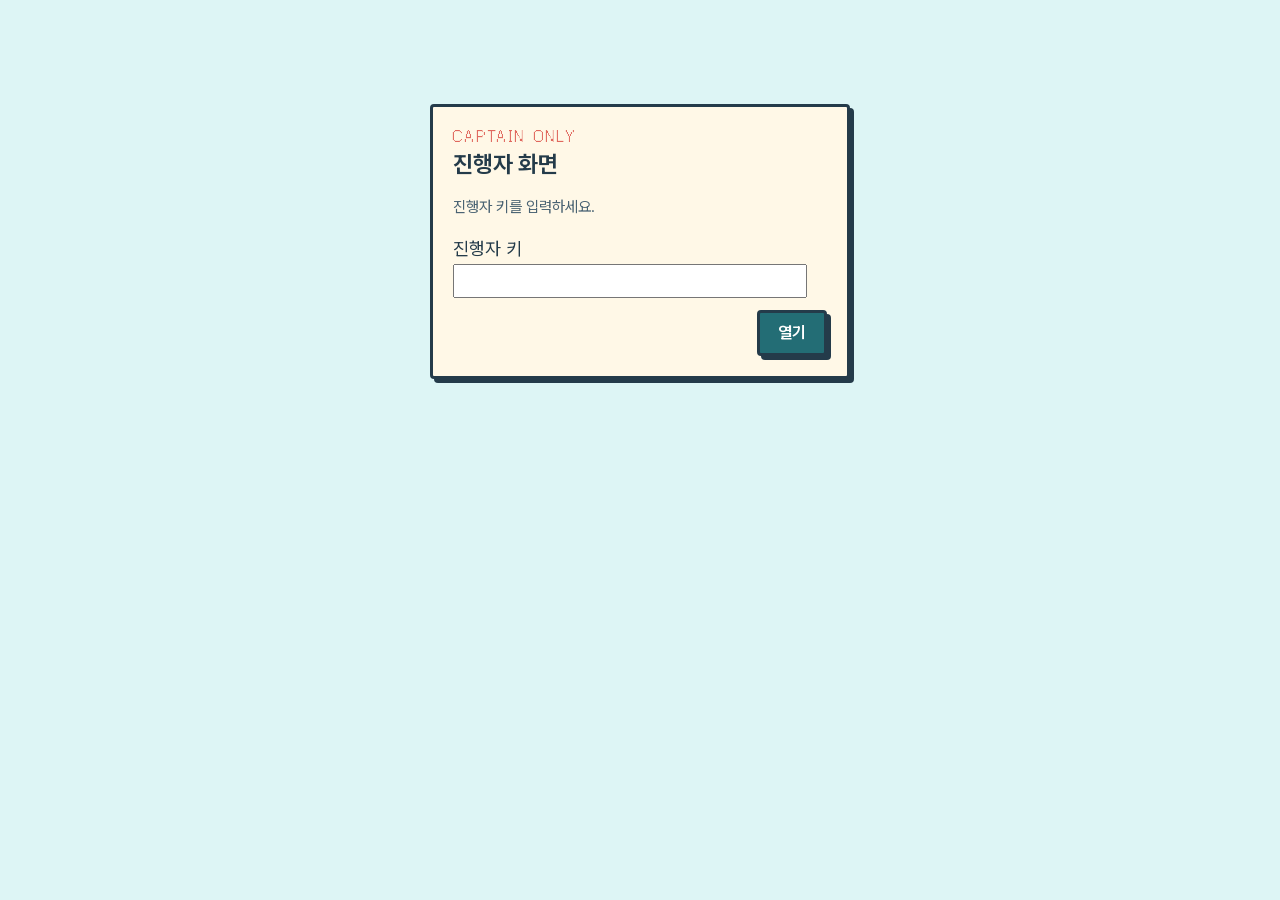
==== commit 4319d915: "v2: 타이핑 미궁 + 완주 시간 순위 — 대전 로컬 콘텐츠 10개(성심당·꿈돌이·늑구·유성온천·볼파크·실비김치·황톳길·국립중앙과학관·우리별1호·뿌리공원), 새 사진 10장, 진행" ====
--- a/admin.html
+++ b/admin.html
@@ -5,7 +5,7 @@
 <meta name="viewport" content="width=device-width, initial-scale=1">
 <title>미궁 진행자 화면 — 선원 기록</title>
 <meta name="robots" content="noindex">
-<link rel="stylesheet" href="styles.css?v=2">
+<link rel="stylesheet" href="styles.css?v=6">
 <style>
   .admin { width: min(1360px, 100%); margin: 0 auto; padding: 24px; display: grid; gap: 16px; }
   .kpis { display: grid; grid-template-columns: repeat(auto-fit, minmax(150px, 1fr)); gap: 12px; }
@@ -15,7 +15,8 @@
   table.crew { width: 100%; border-collapse: collapse; font-size: 14px; background: var(--white); }
   table.crew th, table.crew td { border: 1px solid #C9D3D8; padding: 6px 8px; text-align: left; vertical-align: top; }
   table.crew th { background: var(--sky); font-weight: 650; position: sticky; top: 0; }
-  table.crew td.idea { min-width: 260px; }
+  table.crew td.idea { min-width: 200px; }
+  table.crew tr.top3 td { background: #FFF6D6; }
   .bar { height: 10px; background: #E3E8EB; border: 1px solid var(--ink); position: relative; min-width: 80px; }
   .bar i { position: absolute; left: 0; top: 0; bottom: 0; background: var(--leaf); }
   .gate { max-width: 420px; margin: 80px auto; }
@@ -26,7 +27,7 @@
 </head>
 <body>
 <div class="admin" id="app"></div>
-<script src="config.js?v=2"></script>
+<script src="config.js?v=6"></script>
 <script>
 (function () {
   const CFG = window.MIGUNG_CONFIG || {};
@@ -44,8 +45,17 @@
   sessionStorage.setItem("migung.admin", key || "");
 
   let rows = [];
+  // 완주 시간: 새 컬럼(totalSec) 우선, 없으면 구버전 ideaText의 "TOTAL=123s"에서 복원
+  function normalizeRow(r) {
+    let t = parseInt(r.totalSec, 10);
+    if (!t) { const m = String(r.ideaText || "").match(/TOTAL=(\d+)s/); if (m) t = parseInt(m[1], 10); }
+    r.totalSec = t || 0; r.picks = r.picks || r.ideaResources || ""; r.reason = r.reason || String(r.ideaText || "").split("|").pop().trim();
+    if (r.reason.startsWith("TOTAL=")) r.reason = "";
+    return r;
+  }
+  const fmt = (s) => s ? `${String(Math.floor(s / 60)).padStart(2, "0")}:${String(s % 60).padStart(2, "0")}` : "—";
   function render() {
-    const total = rows.length, finished = rows.filter((r) => r.ideaText).length;
+    const total = rows.length, finished = rows.filter((r) => r.totalSec).length;
     const avgCollected = total ? (rows.reduce((a, r) => a + (+r.collected || 0), 0) / total).toFixed(1) : "0";
     const assisted = rows.reduce((a, r) => a + (+r.assisted || 0), 0);
     app.innerHTML = `
@@ -56,19 +66,20 @@
       <p class="status" id="status"></p>
       <div class="kpis">
         <div class="kpi"><b>${total}</b><span>접속 선원</span></div>
-        <div class="kpi"><b>${finished}</b><span>아이디어 제출</span></div>
+        <div class="kpi"><b>${finished}</b><span>완주</span></div>
         <div class="kpi"><b>${avgCollected}</b><span>평균 발견 카드 (/10)</span></div>
         <div class="kpi"><b>${assisted}</b><span>함께 풀기 사용 (문항 수 합계)</span></div>
       </div>
       <div class="table-wrap panel" style="padding:0;max-height:70vh;overflow:auto">
-        <table class="crew"><thead><tr><th>이름</th><th>학과</th><th>진행</th><th>시도</th><th>힌트</th><th>함께</th><th>선택 자원</th><th>고객 / 문제</th><th>아이디어 한 문장</th><th>최근 갱신</th></tr></thead>
-        <tbody>${rows.length ? rows.map((r) => `<tr>
+        <table class="crew"><thead><tr><th>순위</th><th>이름</th><th>학과</th><th>완주 시간</th><th>진행</th><th>시도</th><th>힌트</th><th>정답보기</th><th>끌린 보물</th><th>이유</th><th>최근 갱신</th></tr></thead>
+        <tbody>${rows.length ? rows.map((r, k) => { const rank = r.totalSec ? rows.filter((x) => x.totalSec).indexOf(r) + 1 : 0; return `<tr class="${rank && rank <= 3 ? "top3" : ""}">
+          <td><b>${rank ? (rank <= 3 ? "🏆 " : "") + rank : '<span class="muted">진행중</span>'}</b></td>
           <td><b>${esc(r.name)}</b></td><td>${esc(r.dept)}</td>
+          <td><b style="font-family:var(--font-pixel);font-size:16px">${fmt(r.totalSec)}</b>${r.penaltySec ? ` <span class="muted">(+${esc(r.penaltySec)}s)</span>` : ""}</td>
           <td><div class="bar"><i style="width:${(+r.collected || 0) * 10}%"></i></div><span class="muted">${esc(r.collected || 0)}/10 · ${esc(r.currentPuzzleId || "")}</span></td>
           <td>${esc(r.attempts)}</td><td>${esc(r.hints)}</td><td>${esc(r.assisted)}</td>
-          <td>${esc(r.ideaResources)}</td><td>${esc(r.ideaCustomer)}${r.ideaProblem ? " / " + esc(r.ideaProblem) : ""}</td>
-          <td class="idea">${r.ideaText ? "우리는 <b>" + esc(r.ideaCustomer) + "</b>이(가) 겪는 <b>" + esc(r.ideaProblem) + "</b> 문제를 <b>" + esc(r.ideaResources) + "</b>을(를) 활용한 <b>" + esc(r.ideaText) + "</b>(으)로 해결한다." : '<span class="muted">아직</span>'}</td>
-          <td class="muted">${esc((r.updatedAt || "").replace("T", " ").slice(5, 16))}</td></tr>`).join("") : `<tr><td colspan="10" class="muted" style="padding:24px;text-align:center">아직 기록이 없어요.</td></tr>`}</tbody></table>
+          <td>${esc(r.picks)}</td><td class="idea">${esc(r.reason)}</td>
+          <td class="muted">${esc((r.updatedAt || "").replace("T", " ").slice(5, 16))}</td></tr>`; }).join("") : `<tr><td colspan="11" class="muted" style="padding:24px;text-align:center">아직 기록이 없어요.</td></tr>`}</tbody></table>
       </div>
       ${CFG.SHEET_ENDPOINT ? "" : `<div class="panel"><h3>구글 시트가 연결되지 않았어요</h3><p>config.js의 <code>SHEET_ENDPOINT</code>에 Apps Script 웹앱 URL을 넣으면 선원들의 기록이 이 화면과 구글 시트에 쌓여요. 설정 방법은 저장소의 <code>apps-script/README.md</code>를 보세요.</p>
         <p class="muted">연결 전에는 학생이 결과 화면에서 내려받은 JSON 파일을 아래에 붙여 넣어 확인할 수 있어요.</p>
@@ -85,12 +96,12 @@
     try {
       const r = await fetch(CFG.SHEET_ENDPOINT + "?action=crew&key=" + encodeURIComponent(CFG.ADMIN_KEY || ""), { cache: "no-store" });
       const j = await r.json();
-      rows = (j.rows || []).sort((a, b) => String(b.updatedAt).localeCompare(String(a.updatedAt)));
+      rows = (j.rows || []).map(normalizeRow).sort((a, b) => (a.totalSec || 1e9) - (b.totalSec || 1e9) || String(b.updatedAt).localeCompare(String(a.updatedAt)));
       render(); setStatus("갱신 " + new Date().toLocaleTimeString("ko-KR") + " · " + rows.length + "명");
     } catch (e) { render(); setStatus("불러오기 실패: " + e.message + " — 엔드포인트 URL과 배포 권한(모든 사용자)을 확인하세요."); }
   }
   function downloadCsv() {
-    const cols = ["name", "dept", "collected", "attempts", "hints", "assisted", "ideaResources", "ideaCustomer", "ideaProblem", "ideaText", "startedAt", "updatedAt", "sessionId", "puzzleDetail"];
+    const cols = ["name", "dept", "totalSec", "penaltySec", "collected", "attempts", "hints", "assisted", "picks", "reason", "startedAt", "finishedAt", "updatedAt", "sessionId", "puzzleDetail"];
     const q = (v) => '"' + String(v ?? "").replace(/"/g, '""') + '"';
     const csv = "﻿" + cols.join(",") + "\n" + rows.map((r) => cols.map((c) => q(r[c])).join(",")).join("\n");
     const a = document.createElement("a"); a.href = URL.createObjectURL(new Blob([csv], { type: "text/csv" })); a.download = "미궁_선원기록.csv"; a.click();
--- a/styles.css
+++ b/styles.css
@@ -114,61 +114,51 @@
 .btn-row.between { justify-content: space-between; }
 .link { background: none; border: 0; padding: 4px 2px; color: var(--primary); text-decoration: underline; text-underline-offset: 3px; font-size: 15px; }
 
-/* ---------- 시작 화면 ---------- */
+/* ---------- 시작 화면 (Claude Design 원본) ---------- */
+.silk { font-family: "Silkscreen", "Galmuri11", monospace; font-weight: 700; }
 .screen { min-height: 100vh; }
-.screen-start {
-  position: relative; overflow: hidden;
-  display: grid; grid-template-columns: minmax(0, 1fr); align-items: center;
-  padding: 24px; padding-block: 48px 40px;
-  background: linear-gradient(180deg, var(--sky-2) 0%, var(--sky) 45%, var(--sea) 45.01%, var(--sea) 100%);
-}
-.sea-scene { position: absolute; inset: 0; pointer-events: none; z-index: 0; }
-.sun { position: absolute; right: 10%; top: 8%; width: 72px; height: 72px; background: var(--yellow); border: 3px solid rgba(36,59,74,0.15); box-shadow: 0 0 0 10px rgba(246,205,105,0.25); image-rendering: pixelated; clip-path: polygon(25% 0,75% 0,100% 25%,100% 75%,75% 100%,25% 100%,0 75%,0 25%); }
-.cloud { position: absolute; width: 96px; height: 28px; background: var(--white); border-radius: 2px; box-shadow: 18px -14px 0 0 var(--white), 44px -18px 0 0 var(--white), 64px -8px 0 0 var(--white); opacity: 0.95; animation: drift 46s linear infinite; }
-.cloud.c1 { left: 6%; top: 10%; }
-.cloud.c2 { left: 40%; top: 6%; transform: scale(0.75); animation-duration: 60s; }
-.cloud.c3 { left: 70%; top: 18%; transform: scale(0.9); animation-duration: 52s; animation-delay: -20s; }
-@keyframes drift { from { translate: 0 0; } to { translate: 60px 0; } }
-.island-far { position: absolute; top: calc(45% - 16px); height: 20px; background: var(--leaf); border: 3px solid var(--ink); border-bottom: 0; border-radius: 10px 10px 0 0; }
-.island-far::after { content: ""; position: absolute; left: 50%; top: -22px; width: 4px; height: 22px; background: var(--ink); }
-.island-far::before { content: ""; position: absolute; left: calc(50% + 4px); top: -22px; width: 14px; height: 10px; background: var(--coral); }
-.island-far.i1 { left: 58%; width: 110px; }
-.island-far.i2 { left: 76%; width: 70px; height: 14px; }
-.island-far.i2::before { background: var(--leaf-deep); width: 10px; height: 10px; border-radius: 50%; left: calc(50% - 5px); top: -28px; }
-.island-far.i2::after { height: 18px; top: -18px; }
-.island-far.i3 { left: 88%; width: 140px; height: 24px; }
-.island-far.i3::before { background: var(--yellow); }
-.sea-band { position: absolute; left: -200px; right: -200px; height: 10px; background: repeating-linear-gradient(90deg, rgba(255,255,255,0.65) 0 26px, transparent 26px 70px); animation: waves 7s linear infinite; }
-.sea-band.b1 { top: 52%; }
-.sea-band.b2 { top: 66%; animation-duration: 9s; animation-direction: reverse; opacity: 0.6; }
-.sea-band.b3 { top: 82%; animation-duration: 11s; opacity: 0.45; }
-@keyframes waves { from { translate: 0 0; } to { translate: 70px 0; } }
-.boat-wrap { position: absolute; right: 8%; top: 46%; width: 224px; height: 144px; animation: bob 4s ease-in-out infinite; }
-@keyframes bob { 0%,100% { translate: 0 0; } 50% { translate: 0 -6px; } }
-canvas.boat { width: 224px; height: auto; image-rendering: pixelated; position: absolute; left: 0; bottom: 0; }
-.naru-on-boat { position: absolute; left: 88px; bottom: 70px; }
-.naru-on-boat canvas.naru { width: 64px; height: 64px; }
-canvas.naru { width: 64px; height: 64px; image-rendering: pixelated; display: block; }
-.bubble { position: absolute; background: var(--cream); border: var(--border); box-shadow: var(--shadow-sm); padding: 8px 12px; font-size: 15px; font-weight: 600; border-radius: 3px; white-space: nowrap; }
-.bubble-tag { position: absolute; left: -3px; top: -22px; font-family: var(--font-pixel); font-size: 12px; background: var(--ink); color: var(--cream); padding: 2px 8px; }
-.bubble-boat { left: 60px; top: -28px; }
-.bubble-boat::after { content: ""; position: absolute; left: 24px; bottom: -9px; width: 12px; height: 9px; background: var(--cream); border: 3px solid var(--ink); border-top: 0; clip-path: polygon(0 0, 100% 0, 50% 100%); }
-
-.start-card { position: relative; z-index: 1; width: min(640px, 100%); padding: 32px 32px 24px; margin-left: clamp(0px, 6vw, 96px); }
-.tag-camp { position: absolute; top: -16px; left: 24px; }
-.steps3 { list-style: none; display: grid; grid-template-columns: repeat(3, 1fr); gap: 12px; padding: 0; margin: 4px 0 20px; }
-.steps3 li { border: 2px solid var(--ink); background: var(--sky); padding: 10px 8px; text-align: center; font-size: 15px; font-weight: 600; border-radius: 3px; }
-.steps3 b { display: block; font-family: var(--font-pixel); font-size: 12px; letter-spacing: 0.15em; color: var(--primary); }
-.form-start { display: grid; grid-template-columns: 1fr 1fr; gap: 14px 16px; }
-.field { display: grid; gap: 6px; min-width: 0; }
-.field label { font-size: 14px; font-weight: 650; letter-spacing: 0.02em; }
-.field input, .field textarea, .field select { width: 100%; padding: 10px 12px; border: 2px solid var(--ink); border-radius: 3px; background: var(--white); min-height: 44px; }
-.field input:focus { outline: 3px solid var(--yellow); outline-offset: 1px; }
-.field.invalid input { border-color: var(--danger); background: #FFF1F0; }
-.form-error { grid-column: 1 / -1; color: var(--danger); font-size: 15px; margin: -4px 0 0; }
-.start-actions { grid-column: 1 / -1; display: flex; justify-content: flex-end; gap: 12px; flex-wrap: wrap; margin-top: 4px; }
-.start-links { display: flex; gap: 16px; margin-top: 18px; flex-wrap: wrap; }
-.map-note { position: absolute; left: 24px; bottom: 12px; z-index: 1; font-size: 13px; color: var(--ink); background: rgba(255,248,231,0.85); padding: 2px 8px; border-radius: 3px; margin: 0; }
+.screen-start { font-family: var(--font-pixel); }
+.start-root { position: relative; min-height: 100vh; overflow: hidden; background: var(--sky); }
+.start-root canvas { position: absolute; inset: 0; width: 100%; height: 100%; image-rendering: pixelated; display: block; }
+#actor-canvas { pointer-events: none; }
+.naru-bubble { position: absolute; display: flex; flex-direction: column-reverse; align-items: center; gap: 6px; pointer-events: none; transform: translateX(-35%); z-index: 2; }
+.naru-bubble .bt { background: var(--cream); border: 3px solid var(--ink); box-shadow: 0 4px 0 var(--ink); padding: 10px 14px; font-size: 17px; white-space: nowrap; }
+.naru-bubble .bn { background: var(--ink); color: var(--cream); font-size: 13px; padding: 3px 8px; white-space: nowrap; }
+.start-wrap { position: relative; min-height: 100vh; display: flex; align-items: center; padding: 56px max(24px, 6vw); box-sizing: border-box; z-index: 1; }
+.start-card { position: relative; width: 100%; max-width: 560px; background: var(--cream); border: 4px solid var(--ink); box-shadow: 10px 10px 0 var(--ink); padding: 44px 40px 34px; display: flex; flex-direction: column; gap: 22px; }
+.tag-camp { position: absolute; top: -19px; left: 32px; background: var(--ink); color: var(--cream); font-size: 15px; padding: 6px 14px; white-space: nowrap; }
+.start-head { display: flex; flex-direction: column; gap: 10px; }
+.eyebrow-silk { font-size: 15px; letter-spacing: 0.18em; color: #E8667A; }
+.title-row { display: flex; align-items: flex-end; gap: 18px; flex-wrap: wrap; }
+.start-title { margin: 0; font-family: var(--font-pixel); font-weight: 700; font-size: clamp(84px, 9vw, 128px); line-height: 0.95; letter-spacing: 0.03em; color: var(--ink); text-shadow: 5px 5px 0 var(--sea), 10px 10px 0 var(--ink); }
+.title-chip { background: var(--sea); border: 3px solid var(--ink); padding: 6px 12px; font-size: 20px; margin-bottom: 10px; }
+.start-lead { margin: 0; font-size: 19px; line-height: 1.65; text-wrap: pretty; }
+.steps3 { display: grid; grid-template-columns: repeat(3, minmax(0, 1fr)); gap: 10px; }
+.steps3 > div { background: var(--sky); border: 3px solid var(--ink); padding: 10px 8px; display: flex; flex-direction: column; gap: 3px; align-items: center; text-align: center; font-size: 16px; }
+.steps3 .n { font-size: 13px; color: #2B8A9C; }
+.form-start { display: flex; flex-direction: column; gap: 8px; }
+.start-fields { display: grid; grid-template-columns: repeat(auto-fit, minmax(150px, 1fr)); gap: 10px; }
+.start-fields label { display: flex; flex-direction: column; gap: 6px; font-size: 15px; }
+.start-fields input { min-width: 0; padding: 13px 14px; border: 3px solid var(--ink); background: var(--white); font-family: var(--font-pixel); font-size: 18px; color: var(--ink); box-shadow: inset 0 3px 0 #E9E2CF; }
+.start-fields input::placeholder { color: #8A9AA3; }
+.start-fields input:focus { outline: 3px solid var(--yellow); outline-offset: 1px; }
+.start-fields label.invalid input { border-color: #C9475C; }
+.form-error { font-size: 15px; color: #C9475C; margin: 0; }
+.start-actions { display: flex; gap: 14px; flex-wrap: wrap; justify-content: flex-end; align-items: center; margin-top: 4px; }
+.start-btn { flex: 0 0 auto; padding: 12px 26px; border: 3px solid var(--ink); background: #E8667A; color: var(--cream); box-shadow: 0 5px 0 var(--ink); font-family: var(--font-pixel); font-weight: 700; font-size: 22px; cursor: pointer; display: flex; align-items: center; gap: 10px; transition: transform 80ms, box-shadow 80ms; }
+.start-btn:hover { background: #F07C8E; }
+.start-btn:active { transform: translateY(5px); box-shadow: 0 0 0 var(--ink); }
+.start-btn .silk { font-size: 16px; }
+.greet { margin: 0; font-size: 15px; color: #2B8A9C; }
+.start-links { display: flex; gap: 16px; flex-wrap: wrap; }
+.start-links .link { font-family: var(--font-pixel); font-size: 15px; }
+.arrive-overlay { position: absolute; inset: 0; background: rgba(36,59,74,0.6); display: flex; align-items: center; justify-content: center; padding: 24px; z-index: 5; }
+.arrive-card { background: var(--cream); border: 4px solid var(--ink); box-shadow: 10px 10px 0 var(--ink); padding: 30px 36px; display: flex; flex-direction: column; align-items: center; gap: 14px; text-align: center; max-width: 460px; animation: popIn 180ms ease-out; }
+@keyframes popIn { from { transform: scale(0.9); opacity: 0; } to { transform: scale(1); opacity: 1; } }
+.arrive-eyebrow { font-size: 16px; letter-spacing: 0.2em; color: #2B8A9C; }
+.arrive-title { font-size: 34px; line-height: 1.3; font-weight: 700; }
+.arrive-text { font-size: 17px; line-height: 1.6; font-family: var(--font-body); }
+.map-note { position: absolute; left: 24px; bottom: 12px; z-index: 1; font-size: 13px; color: var(--ink); background: rgba(255,248,231,0.85); padding: 2px 8px; margin: 0; font-family: var(--font-body); }
 
 /* ---------- 게임 화면 ---------- */
 .screen-game { background: var(--sky); display: flex; flex-direction: column; }
@@ -216,7 +206,7 @@
 .puzzle-head { display: flex; gap: 8px; align-items: center; flex-wrap: wrap; }
 .puzzle-story { margin: 2px 0 10px; color: var(--ink-soft); font-size: 16px; }
 .photo-row { display: grid; grid-template-columns: minmax(0, 1.15fr) minmax(220px, 1fr); gap: 12px; align-items: start; margin-bottom: 8px; }
-.photo-frame { position: relative; border: var(--border); background: var(--cream-2); box-shadow: var(--shadow-sm); aspect-ratio: 16 / 9; max-height: 236px; width: 100%; display: grid; place-items: center; overflow: hidden; }
+.photo-frame { position: relative; border: var(--border); background: var(--cream-2); box-shadow: var(--shadow-sm); aspect-ratio: 16 / 9; max-height: 330px; width: 100%; display: grid; place-items: center; overflow: hidden; }
 .photo-frame img { width: 100%; height: 100%; object-fit: contain; image-rendering: auto; }
 .photo-frame .photo-tag { position: absolute; left: 0; top: 0; }
 .photo-frame .photo-zoom { position: absolute; right: 8px; bottom: 8px; }
@@ -376,13 +366,12 @@
 }
 @media (max-width: 767px) {
   :root { --pad: 16px; --fs-body: 16px; }
-  .screen-start { padding: 16px; padding-block: 40px 56px; align-items: start; }
-  .start-card { margin-left: 0; padding: 28px 18px 18px; }
-  .boat-wrap { right: -40px; top: auto; bottom: 24px; transform: scale(0.7); transform-origin: bottom right; }
-  .bubble-boat { display: none; }
-  .steps3 { grid-template-columns: 1fr 1fr 1fr; gap: 6px; }
-  .steps3 li { font-size: 13px; padding: 8px 4px; }
-  .form-start { grid-template-columns: 1fr; }
+  .start-wrap { padding: 40px 16px 56px; align-items: flex-start; }
+  .start-card { padding: 32px 18px 20px; gap: 16px; }
+  .start-title { font-size: 64px; }
+  .naru-bubble { display: none; }
+  .steps3 { gap: 6px; }
+  .steps3 > div { font-size: 13px; padding: 8px 4px; }
   .col-route { padding: 10px 12px; }
   .route { display: flex; overflow-x: auto; gap: 6px; padding-bottom: 4px; margin-top: 6px; scrollbar-width: thin; }
   .route li { flex: none; }
@@ -411,7 +400,7 @@
 
 /* 낮은 화면(1366×768 등): 사진·여백을 더 줄여 제출 버튼까지 한 화면에 */
 @media (min-width: 1024px) and (max-height: 820px) {
-  .photo-frame { max-height: 190px; }
+  .photo-frame { max-height: 250px; }
   .photo-row { grid-template-columns: minmax(0, 1fr) minmax(220px, 1fr); }
   .puzzle-story { display: none; }
   h2 { font-size: 21px; }
@@ -420,3 +409,20 @@
   .question { font-size: 17px; margin: 4px 0 6px; }
   .layout { padding-block: 12px 24px; }
 }
+
+/* ---------- v2: 제시어 입력 · 타이머 ---------- */
+.timer { font-family: var(--font-pixel); font-weight: 700; font-size: 18px; background: var(--ink); color: var(--yellow); padding: 4px 10px; border-radius: 3px; font-variant-numeric: tabular-nums; }
+.timer-pen { font-family: var(--font-pixel); font-size: 12px; color: var(--coral-deep); min-width: 36px; }
+.riddle { border: 2px solid var(--ink); background: var(--sky); padding: 12px 14px; display: grid; gap: 6px; align-content: start; min-width: 0; }
+.riddle .eyebrow { color: var(--primary); }
+.riddle p { margin: 0; font-size: 16px; line-height: 1.55; }
+.answer-row { display: grid; grid-template-columns: auto minmax(0, 1fr) auto; gap: 10px; align-items: center; margin-top: 10px; }
+.answer-label { font-family: var(--font-pixel); font-weight: 700; font-size: 14px; letter-spacing: 0.1em; color: var(--coral-deep); }
+#answer-input { width: 100%; min-height: 52px; padding: 10px 14px; border: 3px solid var(--ink); background: var(--white); font-family: var(--font-pixel); font-size: 22px; color: var(--ink); box-shadow: inset 0 3px 0 #E9E2CF; }
+#answer-input:focus { outline: 3px solid var(--yellow); outline-offset: 1px; }
+#answer-input:disabled { background: var(--leaf); }
+#answer-input.shake { animation: shake 260ms; border-color: var(--danger); }
+@keyframes shake { 0%,100% { transform: translateX(0); } 25% { transform: translateX(-6px); } 75% { transform: translateX(6px); } }
+.btn small { font-size: 12px; font-weight: 500; opacity: 0.85; }
+@media (max-width: 767px) { .answer-row { grid-template-columns: 1fr; } .timer { font-size: 16px; } }
+@media (min-width: 1024px) and (max-height: 820px) { .riddle p { font-size: 15px; } }
